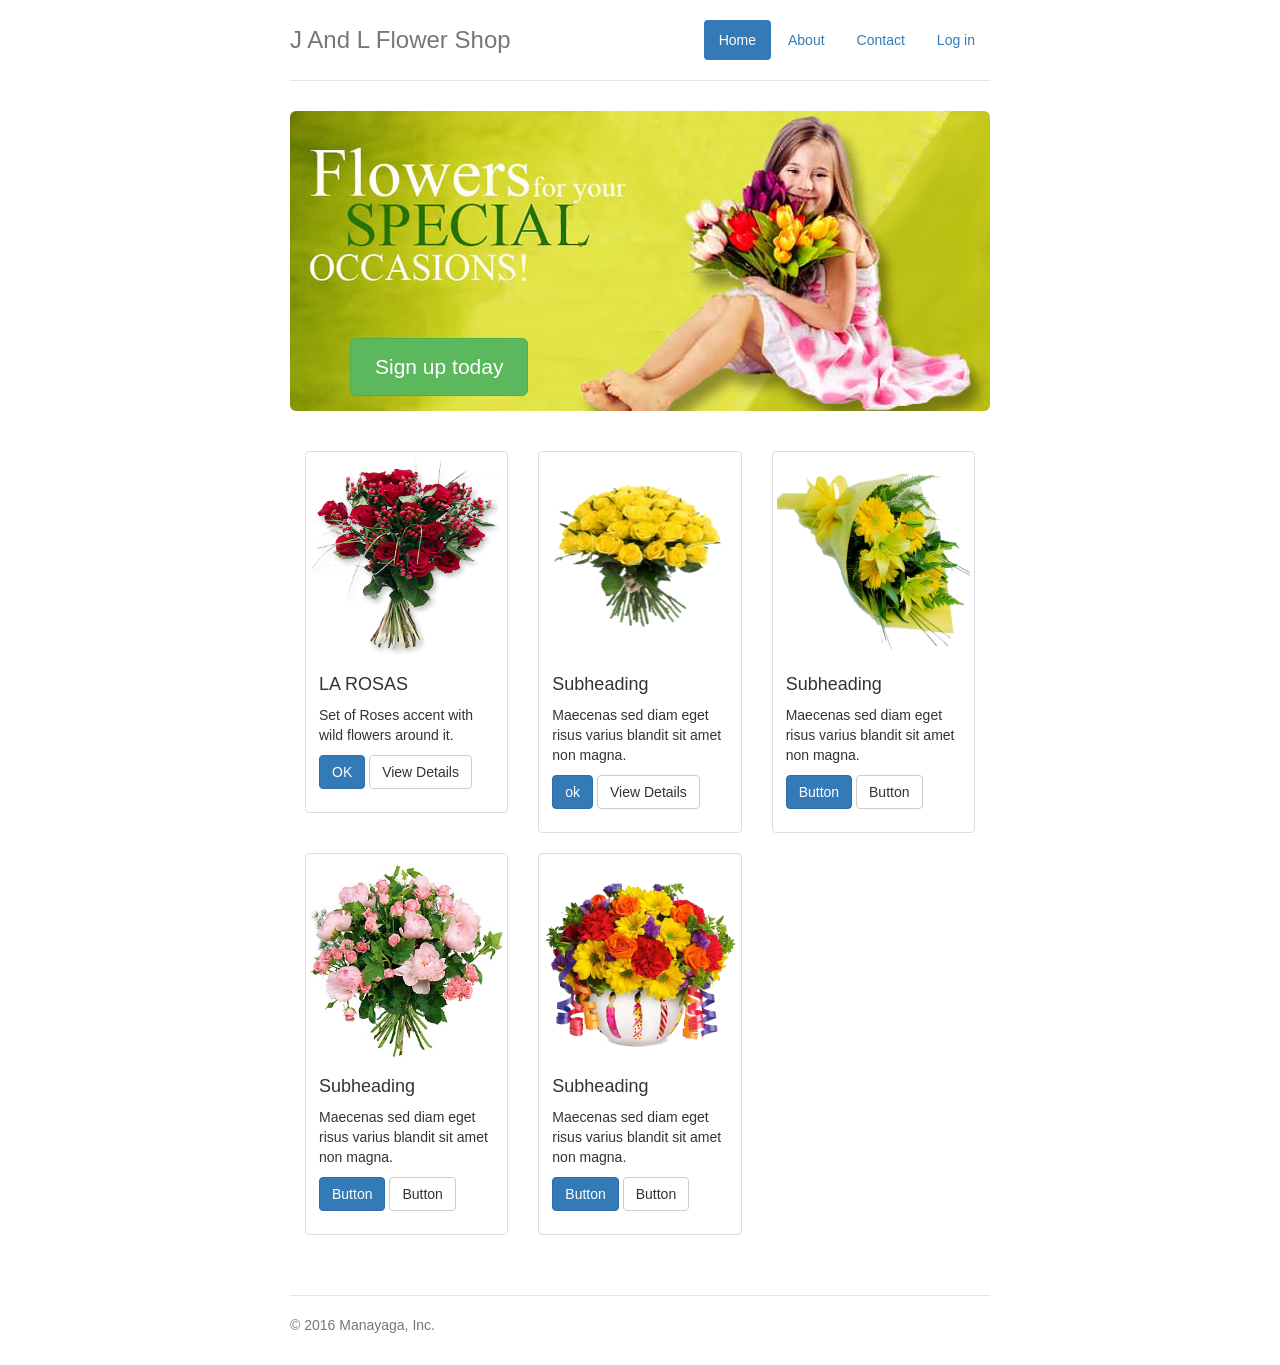
==== index.html @ 59d9809c "Transfer .html to the root." ====
<!DOCTYPE html>
<html lang="en">
  <head>
    <meta charset="utf-8">
    <meta http-equiv="X-UA-Compatible" content="IE=edge">
    <meta name="viewport" content="width=device-width, initial-scale=1">
    <!-- The above 3 meta tags *must* come first in the head; any other head content must come *after* these tags -->
    <meta name="description" content="">
    <meta name="author" content="">
    <link rel="icon" href="../../favicon.ico">

    <title>Home | Archie P. Manayaga</title>

    <!-- Bootstrap core CSS -->
    <link href="css/bootstrap.css" rel="stylesheet">

    <!-- IE10 viewport hack for Surface/desktop Windows 8 bug -->
    <link href="css/ie10-viewport-bug-workaround.css" rel="stylesheet">

    <!-- Custom styles for this template -->
    <link href="css/jumbotron-narrow.css" rel="stylesheet">

    <!-- Just for debugging purposes. Don't actually copy these 2 lines! -->
    <!--[if lt IE 9]><script src="../../assets/js/ie8-responsive-file-warning.js"></script><![endif]-->
    <script src="js/ie-emulation-modes-warning.js"></script>

    <!-- HTML5 shim and Respond.js for IE8 support of HTML5 elements and media queries -->
    <!--[if lt IE 9]>
      <script src="https://oss.maxcdn.com/html5shiv/3.7.3/html5shiv.min.js"></script>
      <script src="https://oss.maxcdn.com/respond/1.4.2/respond.min.js"></script>
    <![endif]-->

    <style media="screen">
      .thumbnail img {
        width: 242px;
        height: 200px;
      }
      .banner {
        background: url('img/banner.jpg') center center no-repeat;
        height: 300px;
        position: relative;
      }

      .banner p {
        position: absolute;
        bottom: 0;
      }
    </style>
  </head>

  <body>

    <div class="container">
      <div class="header clearfix">
        <nav>
          <ul class="nav nav-pills pull-right">
            <li role="presentation" class="active"><a href="index.html">Home</a></li>
            <li role="presentation"><a href="about.html">About</a></li>
            <li role="presentation"><a href="contact.html">Contact</a></li>
            <li role="presentation"><a href="login.html">Log in</a></li>
          </ul>
        </nav>
        <h3 class="text-muted">J And L Flower Shop</h3>
      </div>

      <div class="jumbotron banner">
        <p><a class="btn btn-lg btn-success" href="signup.html" role="button">Sign up today</a></p>
      </div>

      <div class="row marketing">

        <div class="col-sm-6 col-md-4">
          <div class="thumbnail">
            <img src="../img/bouquet_1.png" alt="bouquet_1">
            <div class="caption">
              <h4>LA ROSAS</h4>
              <p>Set of Roses accent with wild flowers around it.</p>
              <p><a href="#" class="btn btn-primary" role="button">OK</a> <a href="#" class="btn btn-default" role="button">View Details</a></p>
            </div>
          </div>
        </div>

        <div class="col-sm-6 col-md-4">
          <div class="thumbnail">
            <img src="../img/bouquet_2.png" alt="bouquet_2">
            <div class="caption">
              <h4>Subheading</h4>
              <p>Maecenas sed diam eget risus varius blandit sit amet non magna.</p>
              <p><a href="#" class="btn btn-primary" role="button">ok</a> <a href="#" class="btn btn-default" role="button">View Details</a></p>
            </div>
          </div>
        </div>

        <div class="col-sm-6 col-md-4">
          <div class="thumbnail">
            <img src="../img/bouquet_3.png" alt="bouquet_3">
            <div class="caption">
              <h4>Subheading</h4>
              <p>Maecenas sed diam eget risus varius blandit sit amet non magna.</p>
              <p><a href="#" class="btn btn-primary" role="button">Button</a> <a href="#" class="btn btn-default" role="button">Button</a></p>
            </div>
          </div>
        </div>

        <div class="col-sm-6 col-md-4">
          <div class="thumbnail">
            <img src="../img/bouquet_4.jpg" alt="bouquet_4">
            <div class="caption">
              <h4>Subheading</h4>
              <p>Maecenas sed diam eget risus varius blandit sit amet non magna.</p>
              <p><a href="#" class="btn btn-primary" role="button">Button</a> <a href="#" class="btn btn-default" role="button">Button</a></p>
            </div>
          </div>
        </div>

        <div class="col-sm-6 col-md-4">
          <div class="thumbnail">
            <img src="../img/bouquet_5.png" alt="bouquet_5">
            <div class="caption">
              <h4>Subheading</h4>
              <p>Maecenas sed diam eget risus varius blandit sit amet non magna.</p>
              <p><a href="#" class="btn btn-primary" role="button">Button</a> <a href="#" class="btn btn-default" role="button">Button</a></p>
            </div>
          </div>
        </div>
      </div>

      <footer class="footer">
        <p>&copy; 2016 Manayaga, Inc.</p>
      </footer>

    </div> <!-- /container -->


    <!-- IE10 viewport hack for Surface/desktop Windows 8 bug -->
    <script src="js/ie10-viewport-bug-workaround.js"></script>
  </body>
</html>
---- css/ie10-viewport-bug-workaround.css ----
/*!
 * IE10 viewport hack for Surface/desktop Windows 8 bug
 * Copyright 2014-2015 Twitter, Inc.
 * Licensed under MIT (https://github.com/twbs/bootstrap/blob/master/LICENSE)
 */

/*
 * See the Getting Started docs for more information:
 * http://getbootstrap.com/getting-started/#support-ie10-width
 */
@-ms-viewport     { width: device-width; }
@-o-viewport      { width: device-width; }
@viewport         { width: device-width; }
---- css/jumbotron-narrow.css ----
/* Space out content a bit */
body {
  padding-top: 20px;
  padding-bottom: 20px;
  background-color: ;
  background-image: url( ); 
}

/* Everything but the jumbotron gets side spacing for mobile first views */
.header,
.marketing,
.footer {
  padding-right: 15px;
  padding-left: 15px;
}

/* Custom page header */
.header {
  padding-bottom: 20px;
  border-bottom: 1px solid #e5e5e5;
}
/* Make the masthead heading the same height as the navigation */
.header h3 {
  margin-top: 0;
  margin-bottom: 0;
  line-height: 40px;
}

/* Custom page footer */
.footer {
  padding-top: 19px;
  color: #777;
  border-top: 1px solid #e5e5e5;
}

/* Customize container */
@media (min-width: 768px) {
  .container {
    max-width: 730px;
  }
}
.container-narrow > hr {
  margin: 30px 0;
}

/* Main marketing message and sign up button */
.jumbotron {
  text-align: center;
  border-bottom: 1px solid #e5e5e5;
}
.jumbotron .btn {
  padding: 14px 24px;
  font-size: 21px;
}

/* Supporting marketing content */
.marketing {
  margin: 40px 0;
}
.marketing p + h4 {
  margin-top: 28px;
}

/* Responsive: Portrait tablets and up */
@media screen and (min-width: 768px) {
  /* Remove the padding we set earlier */
  .header,
  .marketing,
  .footer {
    padding-right: 0;
    padding-left: 0;
  }
  /* Space out the masthead */
  .header {
    margin-bottom: 30px;
  }
  /* Remove the bottom border on the jumbotron for visual effect */
  .jumbotron {
    border-bottom: 0;
  }
}
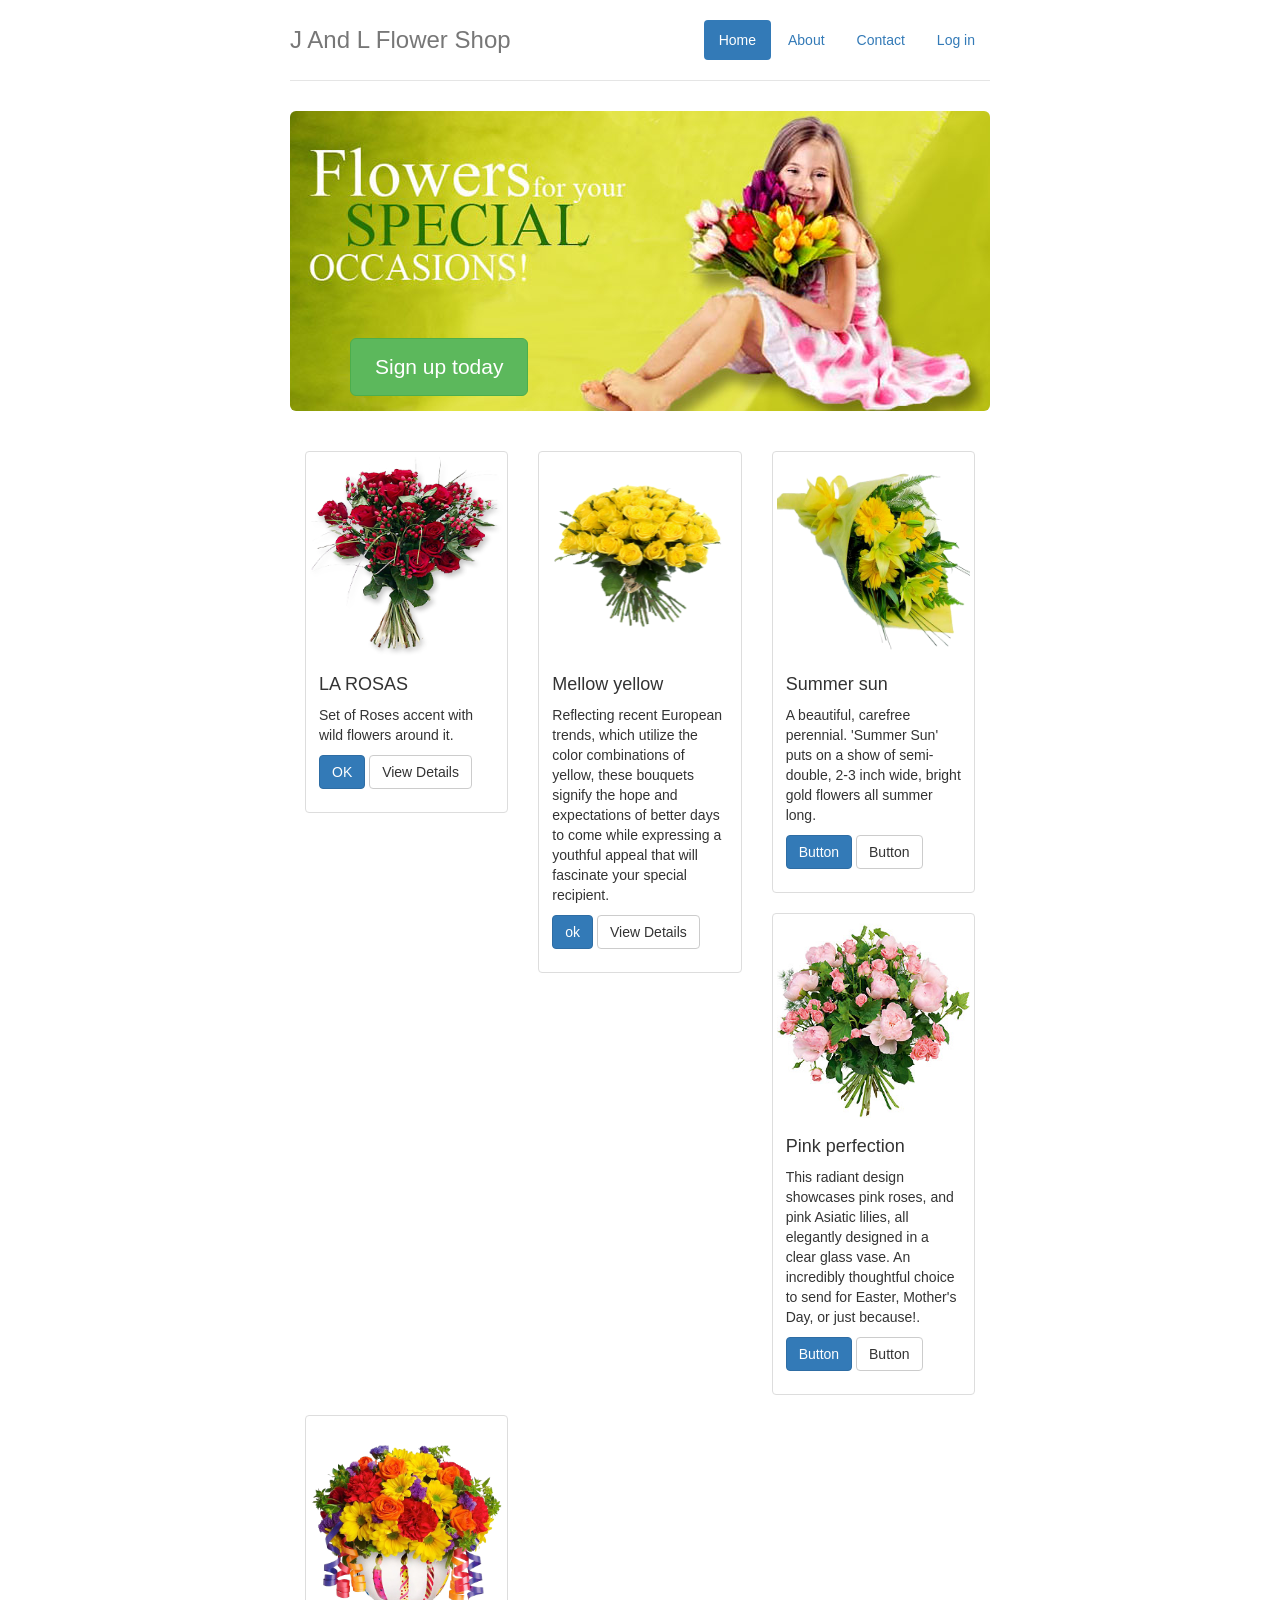
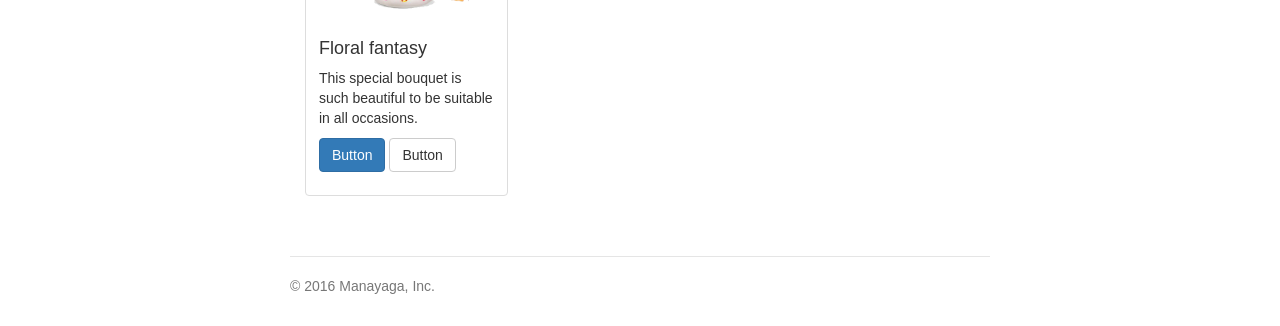
==== commit 50786cdd: "change flower name and description" ====
--- a/index.html
+++ b/index.html
@@ -5,8 +5,8 @@
     <meta http-equiv="X-UA-Compatible" content="IE=edge">
     <meta name="viewport" content="width=device-width, initial-scale=1">
     <!-- The above 3 meta tags *must* come first in the head; any other head content must come *after* these tags -->
-    <meta name="description" content="">
-    <meta name="author" content="">
+    <meta name="description" content="A Simple Website">
+    <meta name="author" content="Archie Manayaga">
     <link rel="icon" href="../../favicon.ico">
 
     <title>Home | Archie P. Manayaga</title>
@@ -71,7 +71,7 @@
 
         <div class="col-sm-6 col-md-4">
           <div class="thumbnail">
-            <img src="../img/bouquet_1.png" alt="bouquet_1">
+            <img src="img/bouquet_1.png" alt="bouquet_1">
             <div class="caption">
               <h4>LA ROSAS</h4>
               <p>Set of Roses accent with wild flowers around it.</p>
@@ -82,10 +82,10 @@
 
         <div class="col-sm-6 col-md-4">
           <div class="thumbnail">
-            <img src="../img/bouquet_2.png" alt="bouquet_2">
+            <img src="img/bouquet_2.png" alt="bouquet_2">
             <div class="caption">
-              <h4>Subheading</h4>
-              <p>Maecenas sed diam eget risus varius blandit sit amet non magna.</p>
+              <h4>Mellow yellow</h4>
+              <p> Reflecting recent European trends, which utilize the color combinations of yellow, these bouquets signify the hope and expectations of better days to come while expressing a youthful appeal that will fascinate your special recipient.</p>
               <p><a href="#" class="btn btn-primary" role="button">ok</a> <a href="#" class="btn btn-default" role="button">View Details</a></p>
             </div>
           </div>
@@ -93,10 +93,10 @@
 
         <div class="col-sm-6 col-md-4">
           <div class="thumbnail">
-            <img src="../img/bouquet_3.png" alt="bouquet_3">
+            <img src="img/bouquet_3.png" alt="bouquet_3">
             <div class="caption">
-              <h4>Subheading</h4>
-              <p>Maecenas sed diam eget risus varius blandit sit amet non magna.</p>
+              <h4>Summer sun</h4>
+              <p>A beautiful, carefree perennial. 'Summer Sun' puts on a show of semi-double, 2-3 inch wide, bright gold flowers all summer long.</p>
               <p><a href="#" class="btn btn-primary" role="button">Button</a> <a href="#" class="btn btn-default" role="button">Button</a></p>
             </div>
           </div>
@@ -104,10 +104,10 @@
 
         <div class="col-sm-6 col-md-4">
           <div class="thumbnail">
-            <img src="../img/bouquet_4.jpg" alt="bouquet_4">
+            <img src="img/bouquet_4.jpg" alt="bouquet_4">
             <div class="caption">
-              <h4>Subheading</h4>
-              <p>Maecenas sed diam eget risus varius blandit sit amet non magna.</p>
+              <h4>Pink perfection</h4>
+              <p> This radiant design showcases pink roses, and pink Asiatic lilies, all elegantly designed in a clear glass vase. An incredibly thoughtful choice to send for Easter, Mother's Day, or just because!.</p>
               <p><a href="#" class="btn btn-primary" role="button">Button</a> <a href="#" class="btn btn-default" role="button">Button</a></p>
             </div>
           </div>
@@ -115,10 +115,10 @@
 
         <div class="col-sm-6 col-md-4">
           <div class="thumbnail">
-            <img src="../img/bouquet_5.png" alt="bouquet_5">
+            <img src="img/bouquet_5.png" alt="bouquet_5">
             <div class="caption">
-              <h4>Subheading</h4>
-              <p>Maecenas sed diam eget risus varius blandit sit amet non magna.</p>
+              <h4>Floral fantasy</h4>
+              <p>This special bouquet is such beautiful to be suitable in all occasions.</p>
               <p><a href="#" class="btn btn-primary" role="button">Button</a> <a href="#" class="btn btn-default" role="button">Button</a></p>
             </div>
           </div>
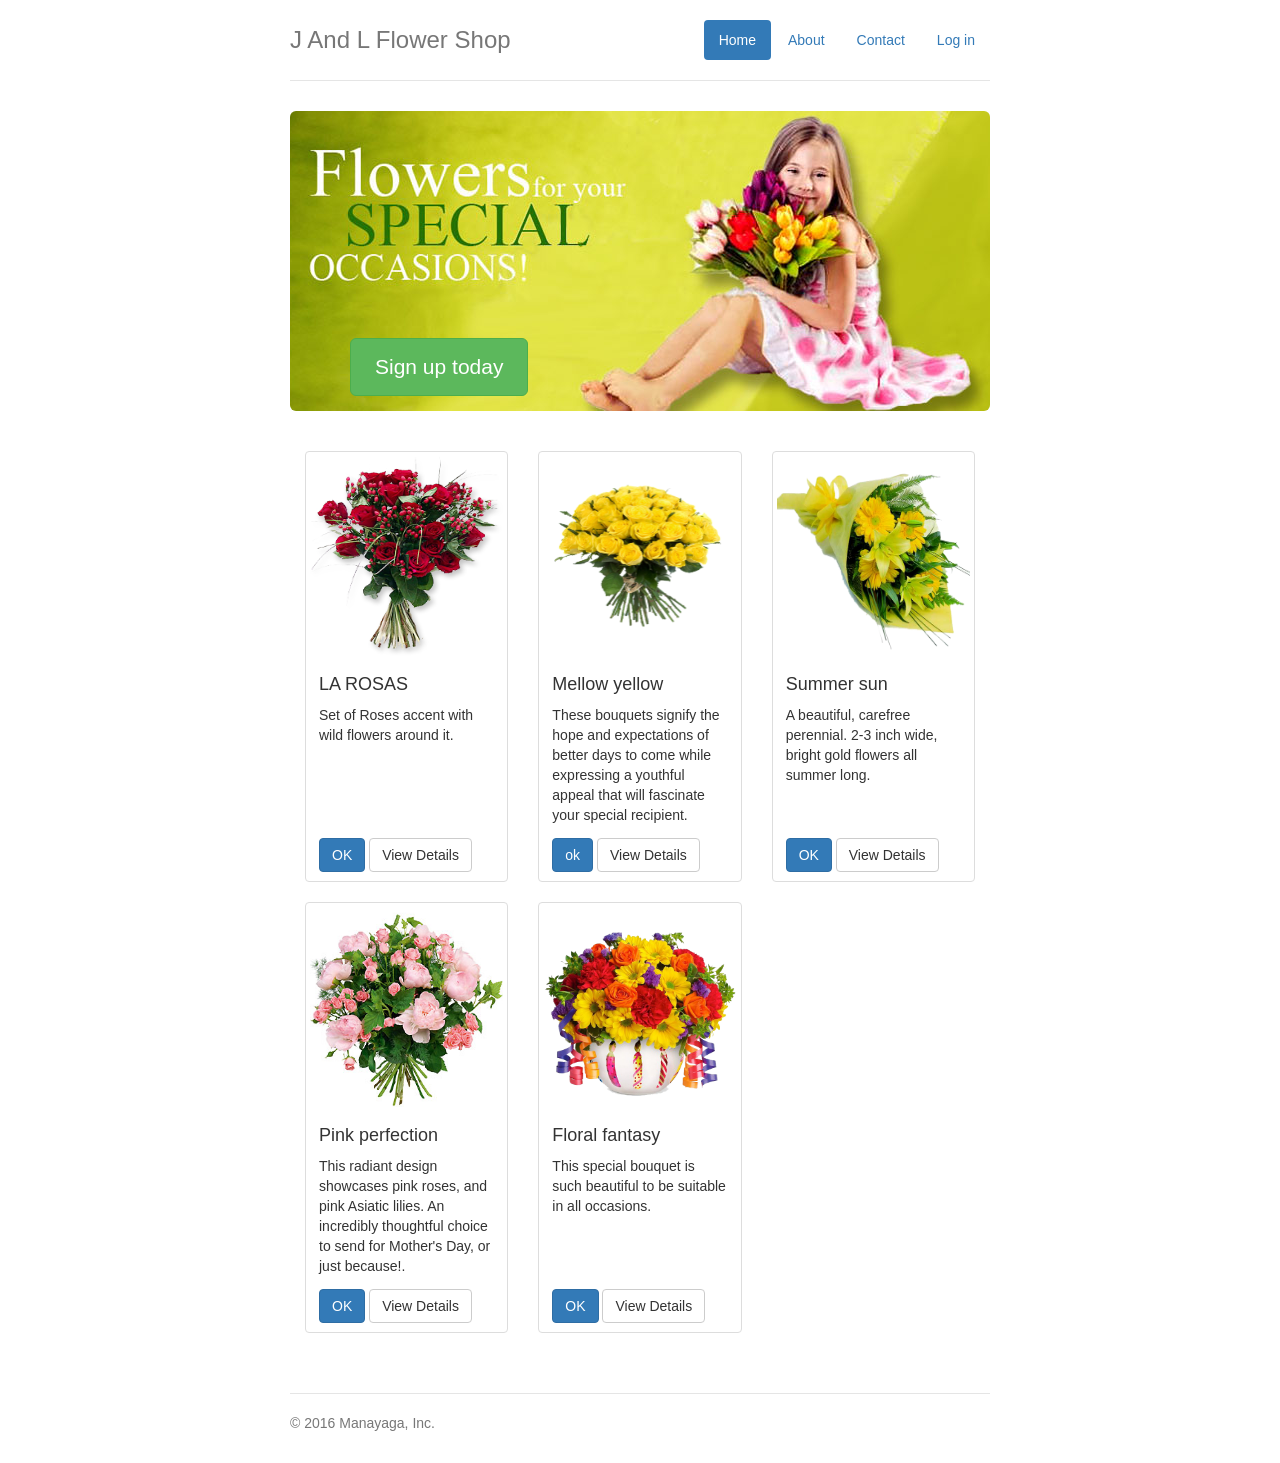
==== commit 11feb58f: "style change" ====
--- a/index.html
+++ b/index.html
@@ -45,6 +45,17 @@
         position: absolute;
         bottom: 0;
       }
+
+      .marketing .thumbnail {
+        height: 431px;
+      }
+      .marketing .thumbnail .caption {
+        height: 213px;
+      }
+      .marketing .thumbnail .flower-btn {
+        bottom: 20px;
+        position: absolute;
+      }
     </style>
   </head>
 
@@ -75,7 +86,7 @@
             <div class="caption">
               <h4>LA ROSAS</h4>
               <p>Set of Roses accent with wild flowers around it.</p>
-              <p><a href="#" class="btn btn-primary" role="button">OK</a> <a href="#" class="btn btn-default" role="button">View Details</a></p>
+              <p class="flower-btn"><a href="#" class="btn btn-primary" role="button">OK</a> <a href="#" class="btn btn-default" role="button">View Details</a></p>
             </div>
           </div>
         </div>
@@ -85,8 +96,8 @@
             <img src="img/bouquet_2.png" alt="bouquet_2">
             <div class="caption">
               <h4>Mellow yellow</h4>
-              <p> Reflecting recent European trends, which utilize the color combinations of yellow, these bouquets signify the hope and expectations of better days to come while expressing a youthful appeal that will fascinate your special recipient.</p>
-              <p><a href="#" class="btn btn-primary" role="button">ok</a> <a href="#" class="btn btn-default" role="button">View Details</a></p>
+              <p>These bouquets signify the hope and expectations of better days to come while expressing a youthful appeal that will fascinate your special recipient.</p>
+              <p class="flower-btn"><a href="#" class="btn btn-primary" role="button">ok</a> <a href="#" class="btn btn-default" role="button">View Details</a></p>
             </div>
           </div>
         </div>
@@ -96,8 +107,8 @@
             <img src="img/bouquet_3.png" alt="bouquet_3">
             <div class="caption">
               <h4>Summer sun</h4>
-              <p>A beautiful, carefree perennial. 'Summer Sun' puts on a show of semi-double, 2-3 inch wide, bright gold flowers all summer long.</p>
-              <p><a href="#" class="btn btn-primary" role="button">Button</a> <a href="#" class="btn btn-default" role="button">Button</a></p>
+              <p>A beautiful, carefree perennial. 2-3 inch wide, bright gold flowers all summer long.</p>
+              <p class="flower-btn"><a href="#" class="btn btn-primary" role="button">OK</a> <a href="#" class="btn btn-default" role="button">View Details</a></p>
             </div>
           </div>
         </div>
@@ -107,8 +118,8 @@
             <img src="img/bouquet_4.jpg" alt="bouquet_4">
             <div class="caption">
               <h4>Pink perfection</h4>
-              <p> This radiant design showcases pink roses, and pink Asiatic lilies, all elegantly designed in a clear glass vase. An incredibly thoughtful choice to send for Easter, Mother's Day, or just because!.</p>
-              <p><a href="#" class="btn btn-primary" role="button">Button</a> <a href="#" class="btn btn-default" role="button">Button</a></p>
+              <p> This radiant design showcases pink roses, and pink Asiatic lilies. An incredibly thoughtful choice to send for Mother's Day, or just because!.</p>
+              <p class="flower-btn"><a href="#" class="btn btn-primary" role="button">OK</a> <a href="#" class="btn btn-default" role="button">View Details</a></p>
             </div>
           </div>
         </div>
@@ -119,7 +130,7 @@
             <div class="caption">
               <h4>Floral fantasy</h4>
               <p>This special bouquet is such beautiful to be suitable in all occasions.</p>
-              <p><a href="#" class="btn btn-primary" role="button">Button</a> <a href="#" class="btn btn-default" role="button">Button</a></p>
+              <p class="flower-btn"><a href="#" class="btn btn-primary" role="button">OK</a> <a href="#" class="btn btn-default" role="button">View Details</a></p>
             </div>
           </div>
         </div>
